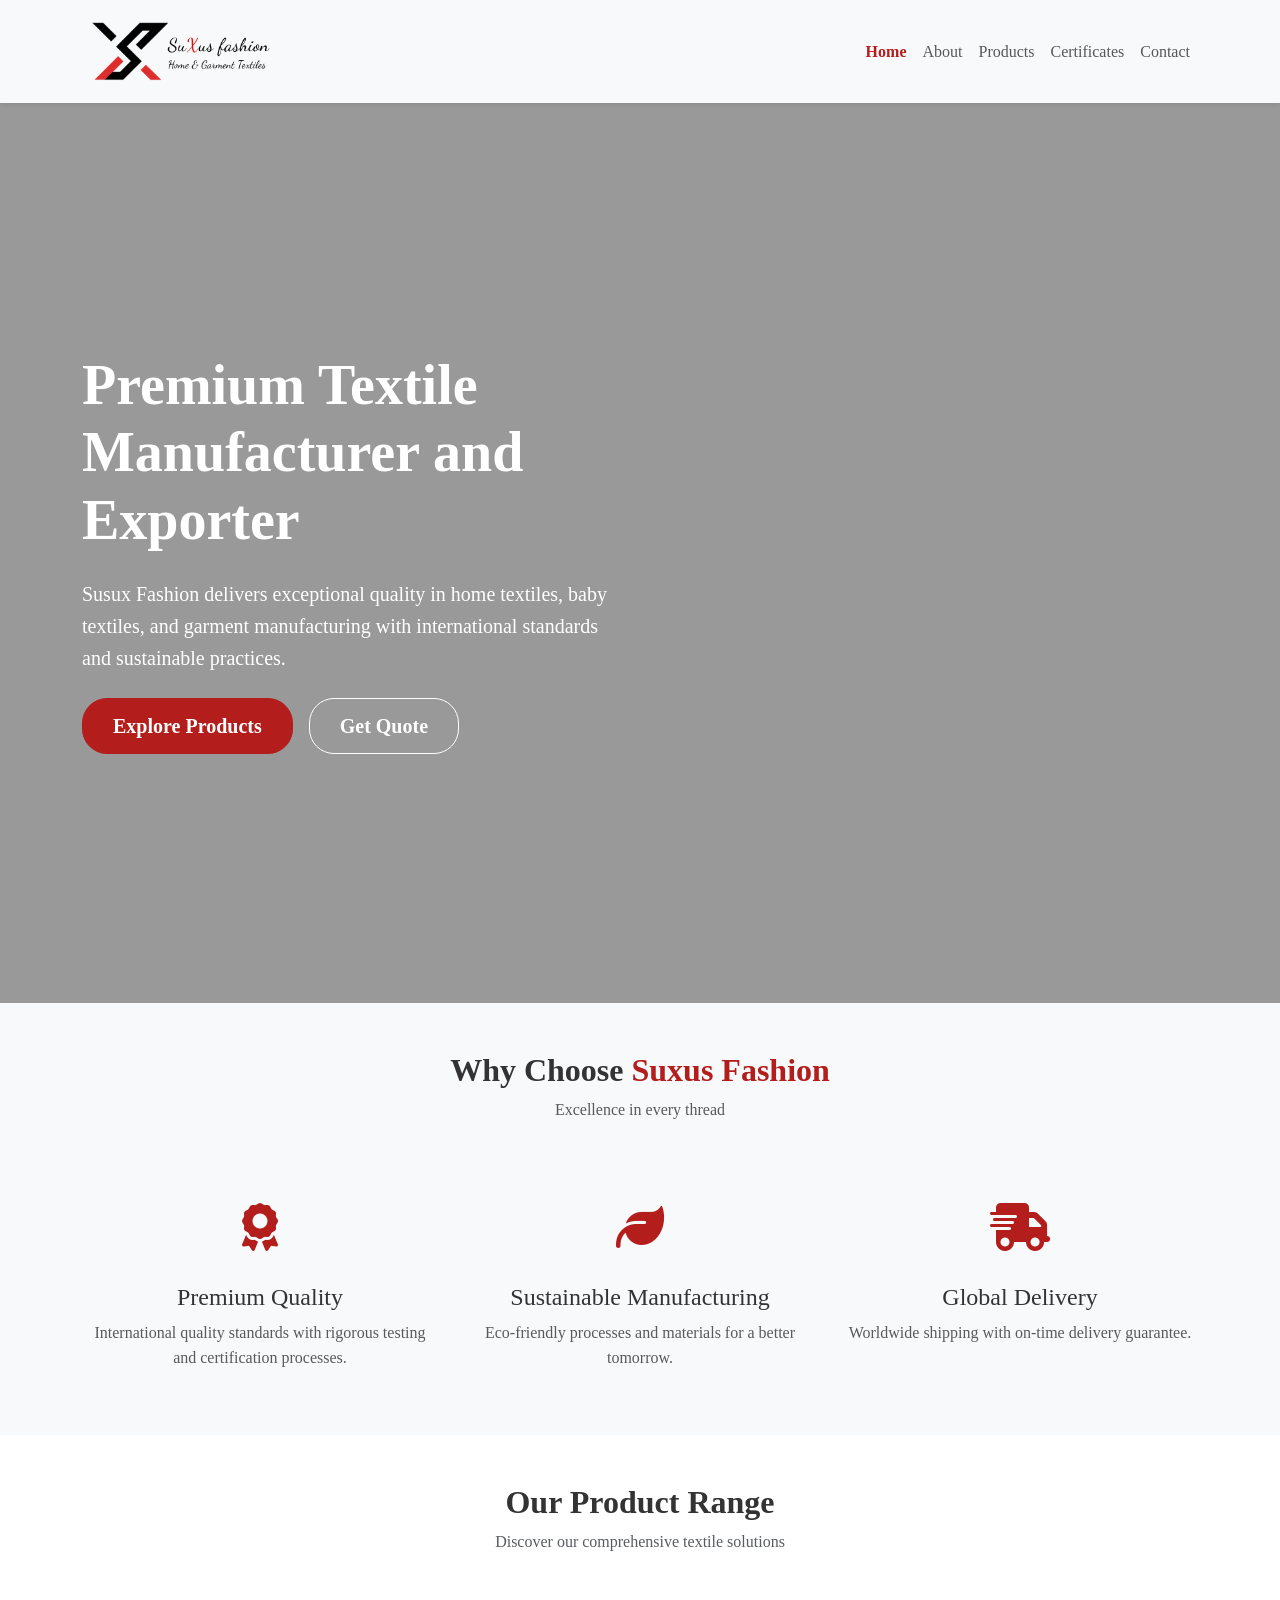
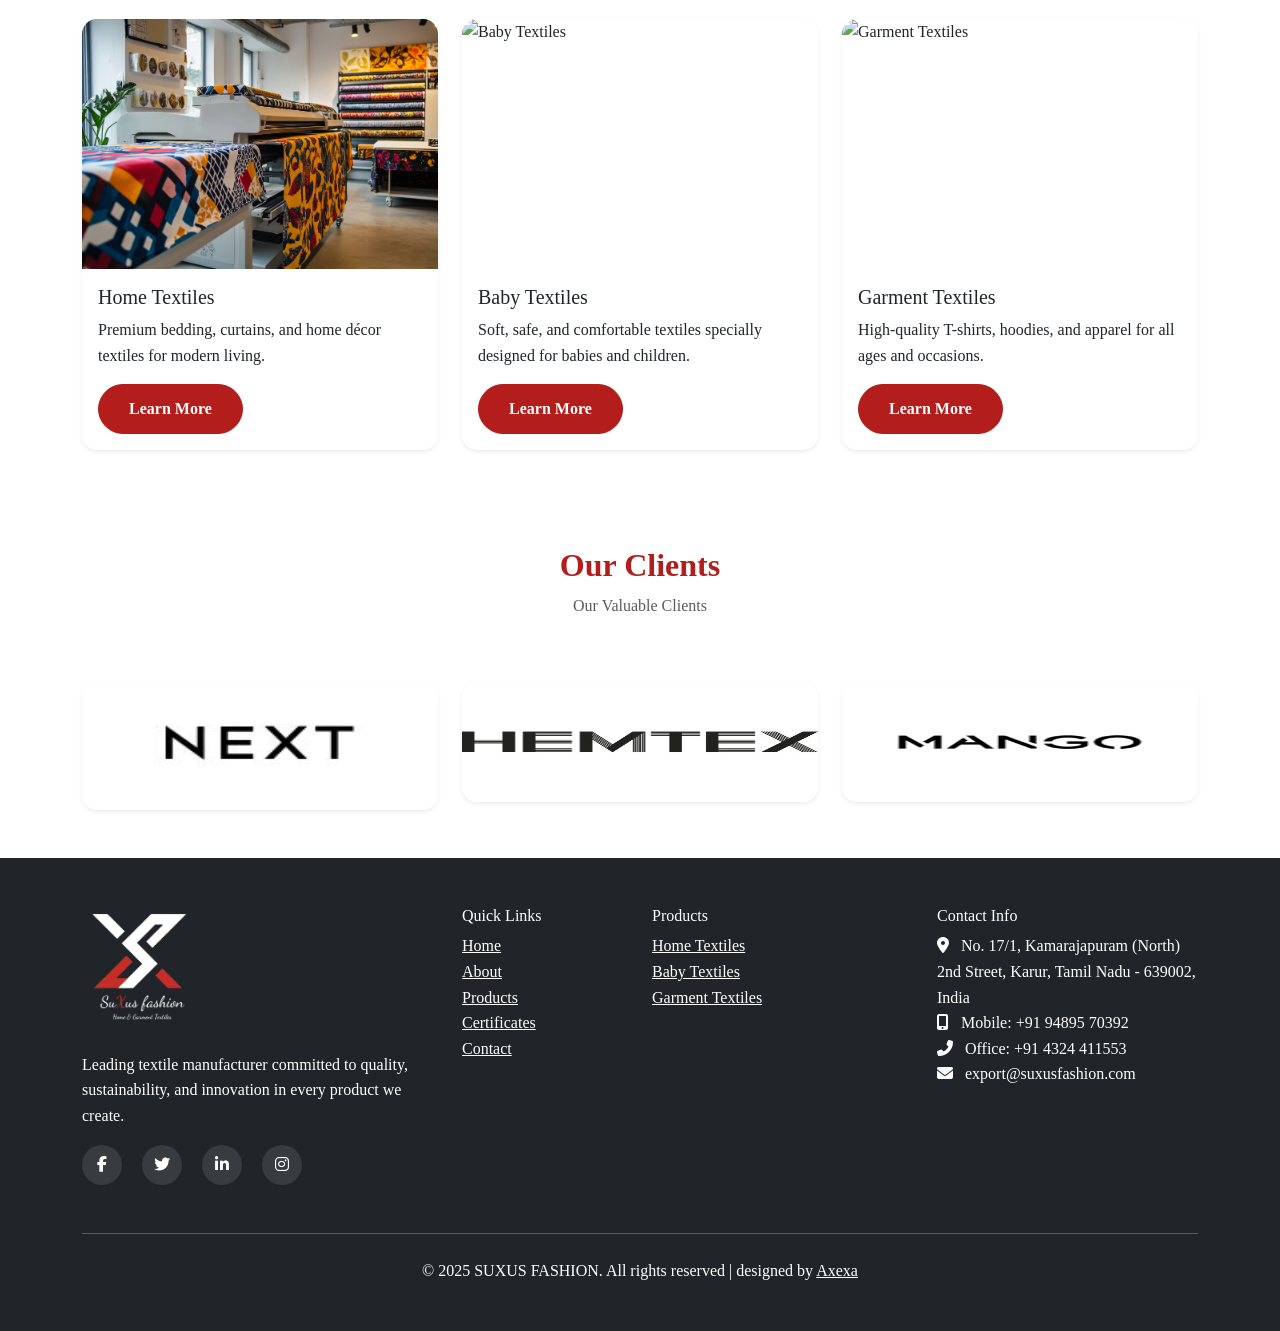
==== index.html @ f46e6478 "first commit" ====
<!DOCTYPE html>
<html lang="en">

<head>
    <meta charset="UTF-8">
    <meta name="viewport" content="width=device-width, initial-scale=1.0">
    <title>SUXUS FASHION - Premium Textile Manufacturer</title>
    <link rel="icon" type="image/x-icon" href="assets/images/favwhite.png">
    <meta name="description"
        content="SUXUS FASHION - Leading textile manufacturer specializing in home textiles, baby textiles, and garment textiles. Quality products with international standards.">

    <!-- Bootstrap CSS -->
    <link href="https://cdn.jsdelivr.net/npm/bootstrap@5.3.0/dist/css/bootstrap.min.css" rel="stylesheet">
    <!-- Font Awesome -->
    <link rel="stylesheet" href="https://cdnjs.cloudflare.com/ajax/libs/font-awesome/6.4.0/css/all.min.css">
    <!-- Custom CSS -->
    <link rel="stylesheet" href="assets/css/style.css">
</head>

<body>

    <!-- Navigation -->
    <nav class="navbar navbar-expand-lg  sticky-top shadow-sm  bg-light">
        <div class="container">
            <a class="navbar-brand" href="index.html">
                <img src="assets/images/suxus-logo.png" class="img-fluid" alt="SUXUS FASHION" width="200">
                <!-- <img src="assets/images/about-banner.png" class="logo" alt="SUXUS FASHION" height=""> -->

            </a>
            <button class="navbar-toggler" type="button" data-bs-toggle="collapse" data-bs-target="#navbarNav">
                <span class="navbar-toggler-icon"></span>
            </button>
            <div class="collapse navbar-collapse" id="navbarNav">
                <ul class="navbar-nav ms-auto">
                    <li class="nav-item">
                        <a class="nav-link act" href="index.html"><b>Home</b></a>
                    </li>
                    <li class="nav-item">
                        <a class="nav-link" href="about.html">About</a>
                    </li>
                    <li class="nav-item">
                        <a class="nav-link " href="products.html">Products</a>
                    </li>
                    <li class="nav-item">
                        <a class="nav-link" href="certificates.html">Certificates</a>
                    </li>
                    <li class="nav-item">
                        <a class="nav-link" href="contact.html">Contact</a>
                    </li>
                </ul>
            </div>
        </div>
    </nav>
    <!-- Hero Section -->
    <section class="hero-section">

        <div class="container">
            <div class="row align-items-center min-vh-100">
                <div class="col-lg-6">
                    <h1 class="display-4 fw-bold mb-4">Premium Textile Manufacturer and Exporter</h1>
                    <p class="lead mb-4">Susux Fashion delivers exceptional quality in home textiles, baby textiles, and
                        garment manufacturing with international standards and sustainable practices.</p>
                    <div class="d-flex gap-3">
                        <a href="products.html" class="btn btn-primary btn-lg">Explore Products</a>
                        <a href="contact.html" class="btn btn-outline-primary btn-lg">Get Quote</a>
                    </div>
                </div>
                <!-- <div class="col-lg-6">
                    <img src="assets/images/hero-textile.jpg" alt="Textile Manufacturing" class="img-fluid rounded shadow">
                </div> -->
            </div>
        </div>
    </section>

    <!-- Features Section -->
    <section class="py-5 bg-light">
        <div class="container">
            <div class="row text-center mb-5">
                <div class="col-12">
                    <h2 class="fw-bold">Why Choose <span class="colorspan">Suxus Fashion</span></h2>
                    <p class="text-muted">Excellence in every thread</p>
                </div>
            </div>
            <div class="row g-4">
                <div class="col-md-4">
                    <div class="text-center">
                        <div class="feature-icon mb-3">
                            <i class="fas fa-award fa-3x iclr"></i>
                        </div>
                        <h4>Premium Quality</h4>
                        <p class="text-muted">International quality standards with rigorous testing and certification
                            processes.</p>
                    </div>
                </div>
                <div class="col-md-4">
                    <div class="text-center">
                        <div class="feature-icon mb-3">
                            <i class="fas fa-leaf fa-3x  iclr"></i>
                        </div>
                        <h4>Sustainable Manufacturing</h4>
                        <p class="text-muted">Eco-friendly processes and materials for a better tomorrow.</p>
                    </div>
                </div>
                <div class="col-md-4">
                    <div class="text-center">
                        <div class="feature-icon mb-3">
                            <i class="fas fa-shipping-fast fa-3x iclr"></i>
                        </div>
                        <h4>Global Delivery</h4>
                        <p class="text-muted">Worldwide shipping with on-time delivery guarantee.</p>
                    </div>
                </div>
            </div>
        </div>
    </section>

    <!-- Products Preview -->
    <section class="py-5">
        <div class="container">
            <div class="row text-center mb-5">
                <div class="col-12">
                    <h2 class="fw-bold">Our Product Range</h2>
                    <p class="text-muted">Discover our comprehensive textile solutions</p>
                </div>
            </div>
            <div class="row g-4">
                <div class="col-lg-4">
                    <div class="card h-100 shadow-sm">
                        <img src="assets/images/home.jpg" class="card-img-top" alt="Home Textiles">
                        <div class="card-body">
                            <h5 class="card-title">Home Textiles</h5>
                            <p class="card-text">Premium bedding, curtains, and home décor textiles for modern living.
                            </p>
                            <a href="products.html#home-textiles" class="btn btn-primary">Learn More</a>
                        </div>
                    </div>
                </div>
                <div class="col-lg-4">
                    <div class="card h-100 shadow-sm">
                        <img src="assets/images/baby.jpg" class="card-img-top" alt="Baby Textiles">
                        <div class="card-body">
                            <h5 class="card-title">Baby Textiles</h5>
                            <p class="card-text">Soft, safe, and comfortable textiles specially designed for babies and
                                children.</p>
                            <a href="products.html#baby-textiles" class="btn btn-primary">Learn More</a>
                        </div>
                    </div>
                </div>
                <div class="col-lg-4">
                    <div class="card h-100 shadow-sm">
                        <img src="assets/images/garment.jpg" class="card-img-top" alt="Garment Textiles">
                        <div class="card-body">
                            <h5 class="card-title">Garment Textiles</h5>
                            <p class="card-text">High-quality T-shirts, hoodies, and apparel for all ages and occasions.
                            </p>
                            <a href="products.html#garment-textiles" class="btn btn-primary">Learn More</a>
                        </div>
                    </div>
                </div>
            </div>
        </div>
    </section>

    <!-- client section -->
    <section class="py-5">
        <div class="container">
            <div class="row text-center mb-5">
                <div class="col-12">
                    <h2 class="fw-bold act">Our Clients</h2>
                    <p class="text-muted"> Our Valuable Clients</p>
                </div>
            </div>
            <div class="row g-4">
                <div class="col-lg-4">
                    <div class="card  shadow-sm">
                        <img src="assets/images/client1.png" class="" height="120">
                        <h1></h1>
                    </div>
                </div>
                <div class="col-lg-4">
                    <div class="card  shadow-sm">
                        <img src="assets/images/client2.jpg" class="" height="120">
                    </div>
                </div>
                <div class="col-lg-4">
                    <div class="card  shadow-sm">
                        <img src="assets/images/client3.png" class="" height="120">
                    </div>
                </div>
            </div>
        </div>
    </section>
    <!-- Footer -->
    <footer class="bg-dark text-white py-5">
        <div class="container">
            <div class="row">
                <div class="col-lg-4 mb-4 ">
                    <!-- <h5>SUXUS FASHION</h5> -->
                    <img src="assets/images/suxus-logo-white.png" height="120">
                    <br><br>
                    <p class="text">Leading textile manufacturer committed to quality, sustainability, and innovation in
                        every product we create.</p>
                    <div class="social-links">
                        <a href="#" class="text-white me-3"><i class="fab fa-facebook-f"></i></a>
                        <a href="#" class="text-white me-3"><i class="fab fa-twitter"></i></a>
                        <a href="#" class="text-white me-3"><i class="fab fa-linkedin-in"></i></a>
                        <a href="#" class="text-white"><i class="fab fa-instagram"></i></a>
                    </div>
                </div>
                <div class="col-lg-2 mb-4">
                    <h6>Quick Links</h6>
                    <ul class="list-unstyled">
                        <li><a href="index.html" class="text">Home</a></li>
                        <li><a href="about.html" class="text">About</a></li>
                        <li><a href="products.html" class="text">Products</a></li>
                        <li><a href="certificates.html" class="text">Certificates</a></li>
                        <li><a href="contact.html" class="text">Contact</a></li>
                    </ul>
                </div>
                <div class="col-lg-3 mb-4">
                    <h6>Products</h6>
                    <ul class="list-unstyled text">
                        <li><a href="products.html#home-textiles" class="text">Home Textiles</a></li>
                        <li><a href="products.html#baby-textiles" class="text">Baby Textiles</a></li>
                        <li><a href="products.html#garment-textiles" class="text">Garment Textiles</a></li>
                    </ul>
                </div>
                <div class="col-lg-3 mb-4">
                    <h6>Contact Info</h6>
                    <ul class="list-unstyled text">
                        <li>
                            <i class="fas fa-map-marker-alt me-2"></i>
                            No. 17/1, Kamarajapuram (North) 2nd Street, Karur, Tamil Nadu - 639002, India
                        </li>
                        <li>
                            <i class="fas fa-mobile-alt me-2"></i>
                            Mobile: +91 94895 70392<br />
                            <i class="fas fa-phone-alt me-2"></i>
                            Office: +91 4324 411553
                        </li>
                        <li><i class="fas fa-envelope me-2"></i> export@suxusfashion.com </li>
                    </ul>
                </div>
            </div>
            <hr class="my-4">
            <div class="row align-items-center">
                <div class="col-md-12" style="text-align: center;">
                    <p class="text mb-0">&copy; 2025 SUXUS FASHION. All rights reserved | designed by <a
                            href="https://www.axexa.in/"> Axexa</a></p>
                </div>
                <!-- <div class="col-md-6 text-end">
                    <a href="#" class="text me-3">Privacy Policy</a>
                    <a href="#" class="text">Terms of Service</a>

                </div> -->
            </div>
        </div>
    </footer>

    <!-- Bootstrap JS -->
    <script src="https://cdn.jsdelivr.net/npm/bootstrap@5.3.0/dist/js/bootstrap.bundle.min.js"></script>
    <!-- Custom JS -->
    <script src="assets/js/main.js"></script>
</body>

</html>
---- assets/css/style.css ----
/* Custom CSS for SUXUS FASHION Website */
:root {
    --primary-color: black;
    --secondary-color: #b31d1b;
    --accent-color: #e74c3c;
    --success-color: #27ae60;
    --warning-color: #f39c12;
    --light-bg: #f8f9fa;
    --dark-bg: #2c3e50;
}
.act{
    color:#b31d1b ;
}
.white{
    color: white;
}

/* Global Styles */
body {
    /* font-family: "Playfair Display", serif; */
    font-family: "Cinzel", serif;
    /* font-family: "DM Serif Text", serif; */
    /* font-family: 'Segoe UI', Tahoma, Geneva, Verdana, sans-serif; */
    /* font-family: SF Pro Display, SF Pro Icons, Helvetica Neue, Helvetica, Arial,sans-serif;; */
    line-height: 1.6;
    color: #333;
}

/* Navigation */
/* .nav-link{
    color: white !important;
} */
.navbar-brand img {
    transition: transform 0.3s ease;
}

.navbar-brand:hover img {
    transform: scale(1.05);
}

.nav-link {
    font-weight: 500;
    transition: color 0.3s ease;
}

.nav-link:hover {
    color: var(--secondary-color) !important;
}

.logo {
  max-height: 100px; /* keeps the height fixed */
  width: 180px;      /* allows width to expand */
}


/* Hero Section */
.hero-section {
    /* background: linear-gradient(135deg, #667eea 0%, #764ba2 100%); */
    background-image: url('/assets/images/banner2thread.jpg');
    background-size: cover;
    background-attachment: fixed;
    color: white;
    position: relative;
}

.hero-section::before {
    content: '';
    position: absolute;
    top: 0;
    left: 0;
    right: 0;
    bottom: 0;
    background: rgba(0, 0, 0, 0.4);
    z-index: 1;
}

.hero-section .container {
    position: relative;
    z-index: 2;
}

/* Buttons */
.btn-primary {
    background-color: var(--secondary-color);
    border-color: var(--secondary-color);
    border-radius: 25px;
    padding: 12px 30px;
    font-weight: 600;
    transition: all 0.3s ease;
}

.btn-primary:hover {
    background-color: var(--primary-color);
    border-color: var(--primary-color);
    transform: translateY(-2px);
    box-shadow: 0 5px 15px rgba(0, 0, 0, 0.2);
}

.btn-outline-primary {
    border-color: white;
    color: white;
    border-radius: 25px;
    padding: 12px 30px;
    font-weight: 600;
    transition: all 0.3s ease;
}

.btn-outline-primary:hover {
    background-color: white;
    border-color: white;
    color: var(--primary-color);
    transform: translateY(-2px);
    box-shadow: 0 5px 15px rgba(0, 0, 0, 0.2);
}
.colorspan{
        color: var(--secondary-color);

}
.iclr{
            color: var(--secondary-color) !important;
}
/* Cards */
.card {
    border: none;
    border-radius: 15px;
    transition: transform 0.3s ease, box-shadow 0.3s ease;
    overflow: hidden;
}

.card:hover {
    transform: translateY(-10px);
    box-shadow: 0 15px 30px rgba(0, 0, 0, 0.15);
}

.card-img-top {
    height: 250px;
    object-fit: cover;
    transition: transform 0.3s ease;
}

.card:hover .card-img-top {
    transform: scale(1.05);
}

/* Feature Icons */
.feature-icon {
    height: 80px;
    display: flex;
    align-items: center;
    justify-content: center;
}

/* Product Grid */
.product-grid {
    display: grid;
    grid-template-columns: repeat(auto-fit, minmax(300px, 1fr));
    gap: 2rem;
    margin: 2rem 0;
}

.product-item {
    background: white;
    border-radius: 15px;
    overflow: hidden;
    box-shadow: 0 5px 15px rgba(0, 0, 0, 0.1);
    transition: transform 0.3s ease;
}

.product-item:hover {
    transform: translateY(-5px);
}

.product-image {
    height: 200px;
    background-size: cover;
    background-position: center;
}

/* Contact Form */
.contact-form {
    background: white;
    border-radius: 15px;
    padding: 2rem;
    box-shadow: 0 10px 30px rgba(0, 0, 0, 0.1);
}

.form-control {
    border-radius: 10px;
    border: 2px solid #e9ecef;
    padding: 12px 15px;
    transition: border-color 0.3s ease;
}

.form-control:focus {
    border-color: var(--secondary-color);
    box-shadow: 0 0 0 0.2rem rgba(52, 152, 219, 0.25);
}

/* Certificate Section */
.certificate-item {
    background: white;
    border-radius: 15px;
    padding: 2rem;
    text-align: center;
    box-shadow: 0 5px 15px rgba(0, 0, 0, 0.1);
    transition: transform 0.3s ease;
}

.certificate-item:hover {
    transform: translateY(-5px);
}

.certificate-icon {
    font-size: 4rem;
    color: var(--success-color);
    margin-bottom: 1rem;
}

/* Footer */
footer {
    background: var(--dark-bg) !important;
}

footer a {
    transition: color 0.3s ease;
    color: white !important;
}
.text{
    color: white !important;
}

footer a:hover {
    color: var(--secondary-color) !important;
}

.social-links a {
    display: inline-block;
    width: 40px;
    height: 40px;
    line-height: 40px;
    text-align: center;
    border-radius: 50%;
    background: rgba(255, 255, 255, 0.1);
    transition: background 0.3s ease;
}

.social-links a:hover {
    background: var(--secondary-color);
}

/* Animations */
@keyframes fadeInUp {
    from {
        opacity: 0;
        transform: translateY(30px);
    }
    to {
        opacity: 1;
        transform: translateY(0);
    }
}

.fade-in-up {
    animation: fadeInUp 0.6s ease;
}

/* Responsive Design */
@media (max-width: 768px) {
    .hero-section {
        padding: 3rem 0;
    }
    
    .display-4 {
        font-size: 2.5rem;
    }
    
    .product-grid {
        grid-template-columns: 1fr;
    }
    
    .btn-lg {
        padding: 10px 25px;
        font-size: 1rem;
    }
}

/* Utility Classes */
.bg-gradient-primary {
    background: linear-gradient(135deg, var(--primary-color), var(--secondary-color));
}

.text-gradient {
    background: linear-gradient(135deg, var(--primary-color), var(--secondary-color));
    -webkit-background-clip: text;
    -webkit-text-fill-color: transparent;
    background-clip: text;
}

.shadow-elegant {
    box-shadow: 0 10px 30px rgba(0, 0, 0, 0.1);
}

/* about page */
.about{
background-image: url('/assets/images/product-banner.jpg');
background-size: cover;
background-repeat: no-repeat;
background-attachment: fixed;
}



/* certificate page */
.certificate{
    background-image: url('/assets/images/10030368.png');
    background-size: cover;
    background-repeat: no-repeat;
    background-attachment: fixed;
    
}

/* contactus */
.contact{
        background-image: url('/assets/images/workspacecontact.jpg') !important;
            background-size: cover;
    background-attachment: fixed;

    }

    /* product page */
    .product{
                background-image: url('/assets/images/producbanner1jpg.jpg') !important;
                            background-size: cover;
    background-attachment: fixed;

    }
    .product-title {  font-weight: bold; text-align: center; margin-bottom: 5px; }
    .category-btn { border-radius: 5px; font-weight: 500; }
    .product-card img { width: 100%; border-radius: 10px; height: 220px; object-fit: cover; }
    .product-card { text-align: center; margin-bottom: 20px; }
    .product-card h6 { background: #fff; border: 1px solid #b31d1b; color: #b31d1b;
      display: inline-block; padding: 5px 12px; border-radius: 8px; margin-top: 8px; font-size: 14px; }
    .category-btn.active { background-color: #b31d1b; color: #fff; }
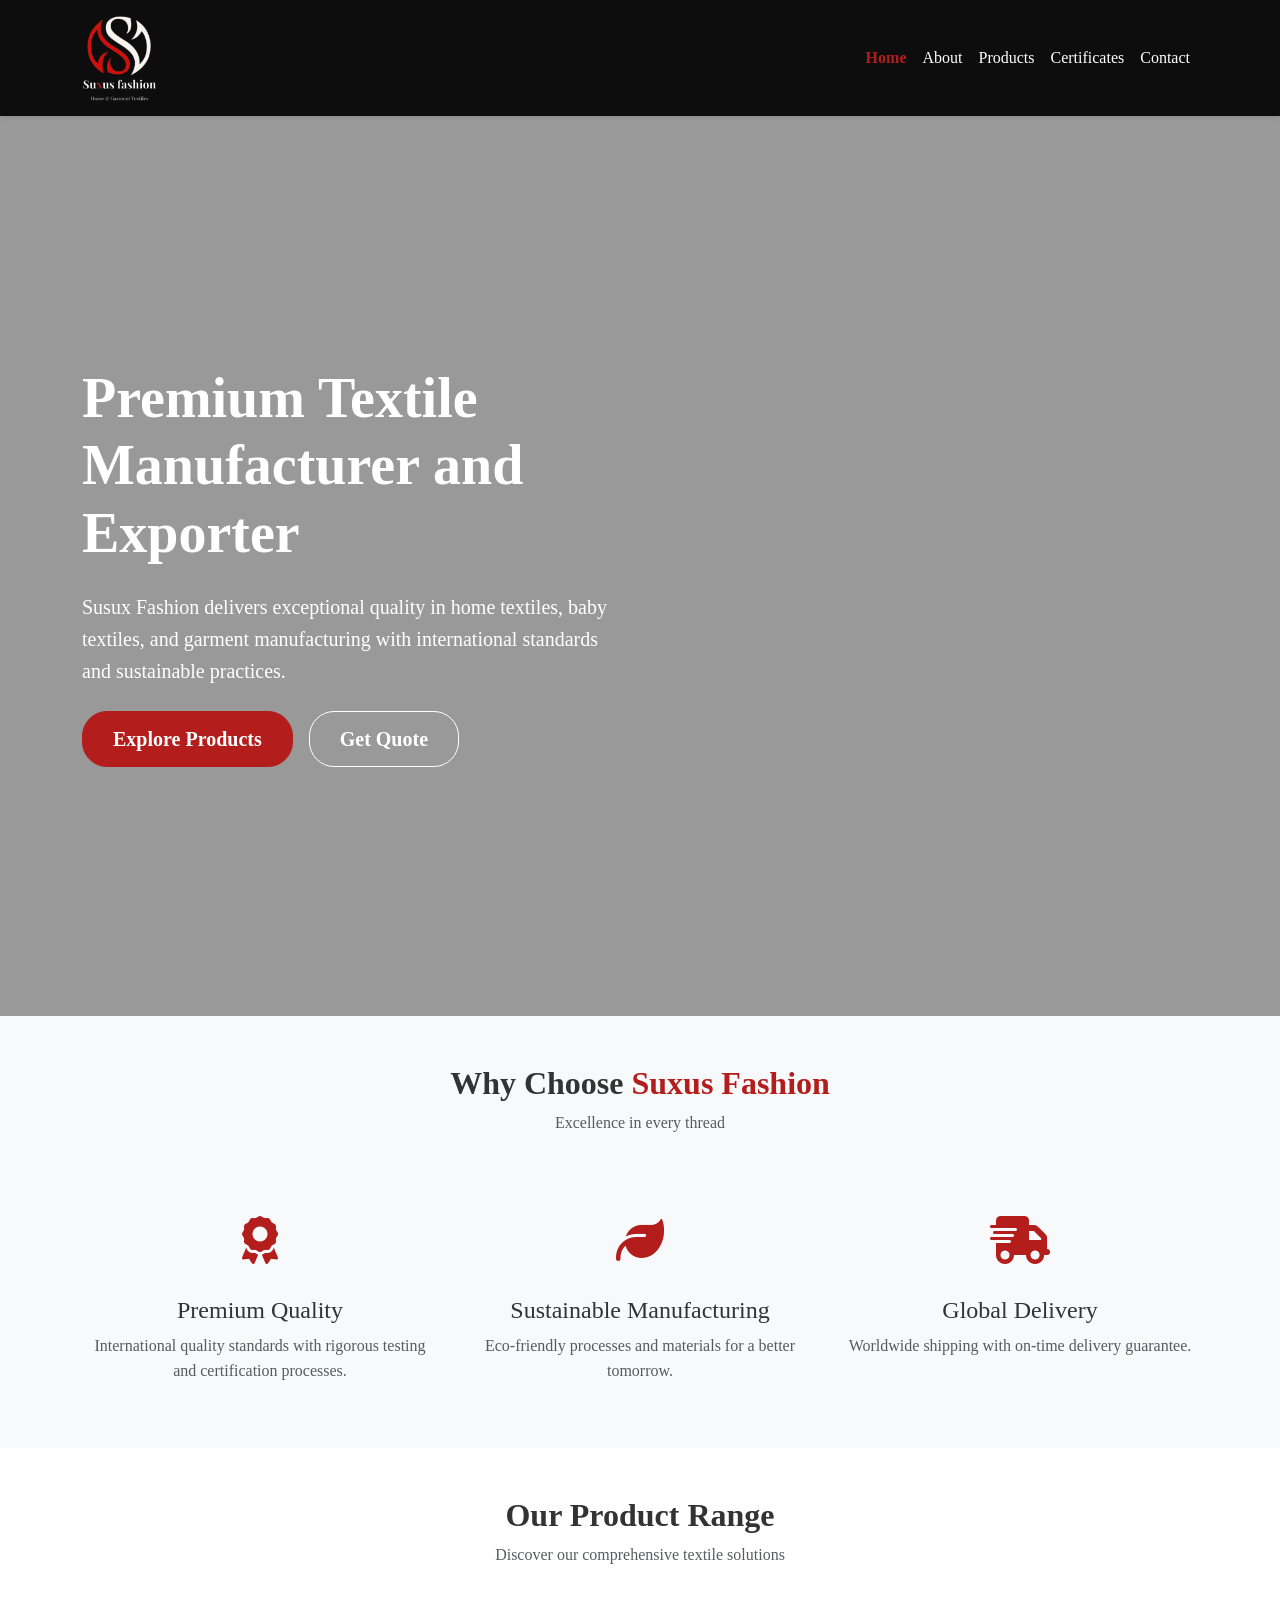
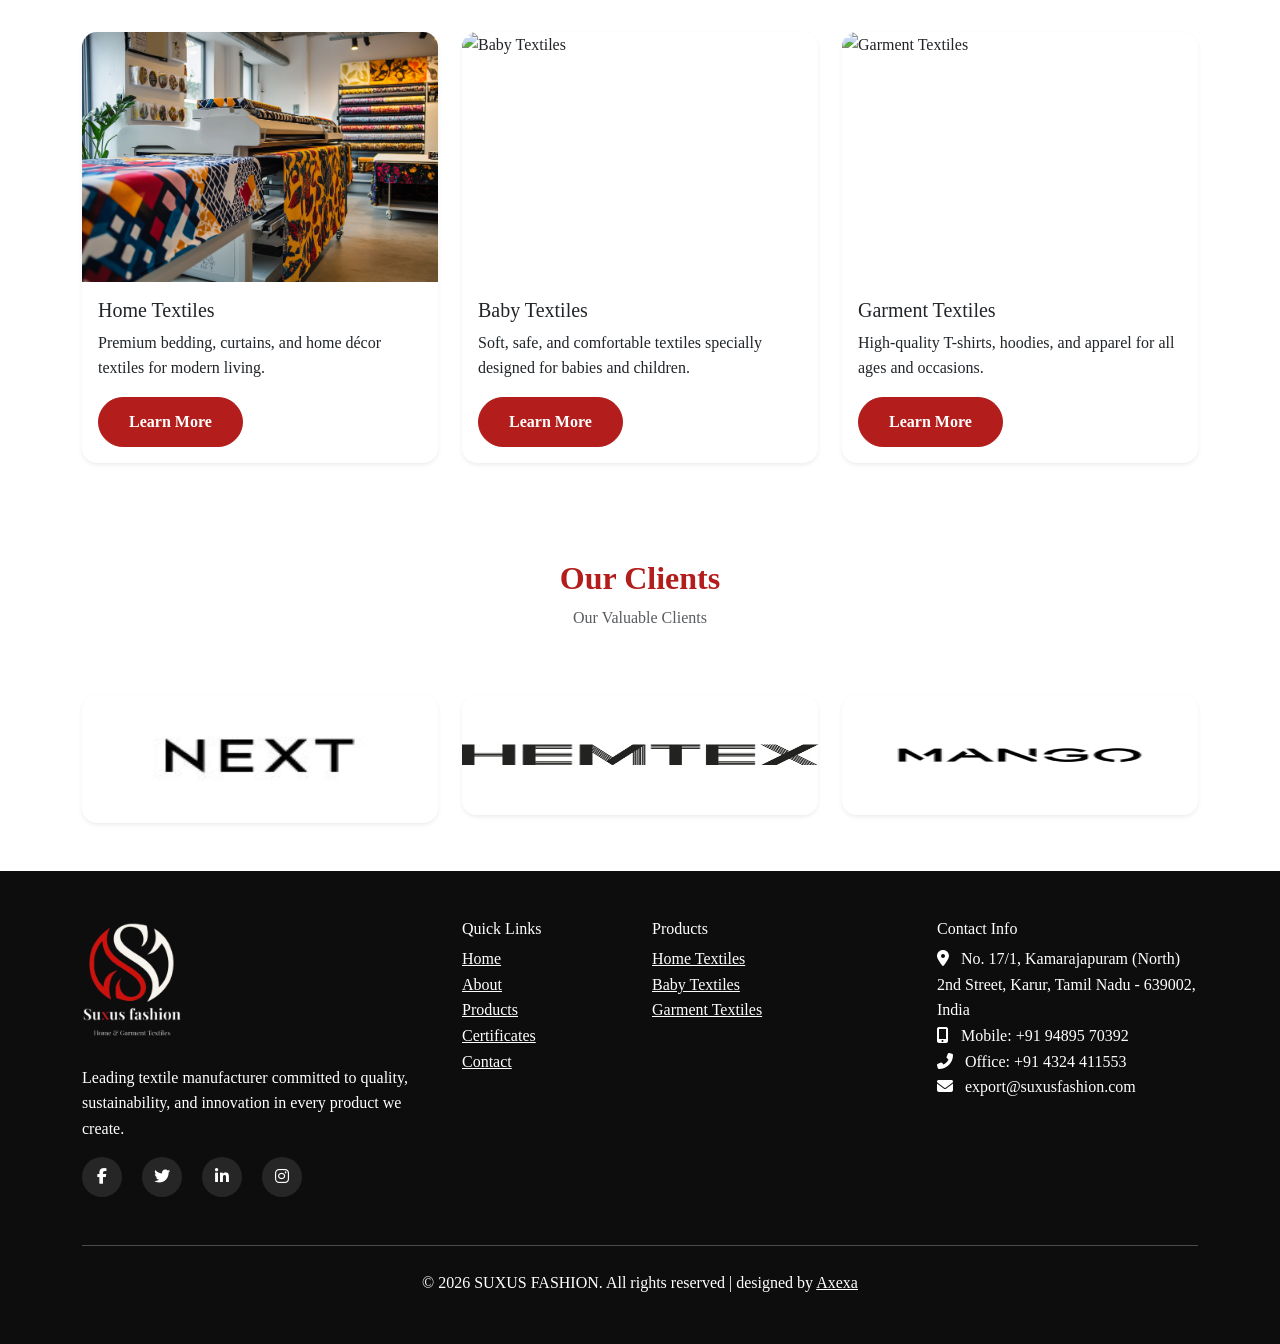
==== commit 6eec59ee: "logo changed" ====
--- a/index.html
+++ b/index.html
@@ -20,10 +20,10 @@
 <body>
 
     <!-- Navigation -->
-    <nav class="navbar navbar-expand-lg  sticky-top shadow-sm  bg-light">
+    <nav class="navbar navbar-expand-lg sticky-top shadow-sm  bg-black custom-navbar">
         <div class="container">
             <a class="navbar-brand" href="index.html">
-                <img src="assets/images/suxus-logo.png" class="img-fluid" alt="SUXUS FASHION" width="200">
+                <img src="assets/images/branch_logo.png" class="img-fluid" alt="SUXUS FASHION" width="75">
                 <!-- <img src="assets/images/about-banner.png" class="logo" alt="SUXUS FASHION" height=""> -->
 
             </a>
@@ -191,12 +191,12 @@
         </div>
     </section>
     <!-- Footer -->
-    <footer class="bg-dark text-white py-5">
+    <footer class="bg-black text-white custom-footer py-5">
         <div class="container">
             <div class="row">
                 <div class="col-lg-4 mb-4 ">
                     <!-- <h5>SUXUS FASHION</h5> -->
-                    <img src="assets/images/suxus-logo-white.png" height="120">
+                    <img src="assets/images/branch_logo.png" height="120">
                     <br><br>
                     <p class="text">Leading textile manufacturer committed to quality, sustainability, and innovation in
                         every product we create.</p>
@@ -245,7 +245,7 @@
             <hr class="my-4">
             <div class="row align-items-center">
                 <div class="col-md-12" style="text-align: center;">
-                    <p class="text mb-0">&copy; 2025 SUXUS FASHION. All rights reserved | designed by <a
+                    <p class="text mb-0">&copy; 2026 SUXUS FASHION. All rights reserved | designed by <a
                             href="https://www.axexa.in/"> Axexa</a></p>
                 </div>
                 <!-- <div class="col-md-6 text-end">
--- a/assets/css/style.css
+++ b/assets/css/style.css
@@ -1,29 +1,37 @@
 /* Custom CSS for SUXUS FASHION Website */
 :root {
-    --primary-color: black;
-    --secondary-color: #b31d1b;
-    --accent-color: #e74c3c;
-    --success-color: #27ae60;
-    --warning-color: #f39c12;
-    --light-bg: #f8f9fa;
-    --dark-bg: #2c3e50;
-}
-.act{
-    color:#b31d1b ;
-}
-.white{
-    color: white;
+  --primary-color: black;
+  --secondary-color: #b31d1b;
+  --accent-color: #e74c3c;
+  --success-color: #27ae60;
+  --warning-color: #f39c12;
+  --light-bg: #f8f9fa;
+  --dark-bg: #2c3e50;
+}
+.act {
+  color: #b31d1b !important;
+}
+.white {
+  color: white;
+}
+
+.custom-navbar {
+  background-color: rgba(0, 0, 0, 0.95) !important;
+}
+
+.custom-footer {
+  background-color: rgba(0, 0, 0, 0.95) !important;
 }
 
 /* Global Styles */
 body {
-    /* font-family: "Playfair Display", serif; */
-    font-family: "Cinzel", serif;
-    /* font-family: "DM Serif Text", serif; */
-    /* font-family: 'Segoe UI', Tahoma, Geneva, Verdana, sans-serif; */
-    /* font-family: SF Pro Display, SF Pro Icons, Helvetica Neue, Helvetica, Arial,sans-serif;; */
-    line-height: 1.6;
-    color: #333;
+  /* font-family: "Playfair Display", serif; */
+  font-family: "Cinzel", serif;
+  /* font-family: "DM Serif Text", serif; */
+  /* font-family: 'Segoe UI', Tahoma, Geneva, Verdana, sans-serif; */
+  /* font-family: SF Pro Display, SF Pro Icons, Helvetica Neue, Helvetica, Arial,sans-serif;; */
+  line-height: 1.6;
+  color: #333;
 }
 
 /* Navigation */
@@ -31,313 +39,351 @@
     color: white !important;
 } */
 .navbar-brand img {
-    transition: transform 0.3s ease;
+  transition: transform 0.3s ease;
+}
+
+.navbar-background {
+  background-color: var(--dark-bg) !important;
 }
 
 .navbar-brand:hover img {
-    transform: scale(1.05);
+  transform: scale(1.05);
 }
 
 .nav-link {
-    font-weight: 500;
-    transition: color 0.3s ease;
+  font-weight: 500;
+  color: white;
+  transition: color 0.3s ease;
+}
+
+.navbar-toggler-icon {
+  filter: invert(1);
 }
 
 .nav-link:hover {
-    color: var(--secondary-color) !important;
+  color: var(--secondary-color) !important;
 }
 
 .logo {
   max-height: 100px; /* keeps the height fixed */
-  width: 180px;      /* allows width to expand */
-}
-
+  width: 180px; /* allows width to expand */
+}
 
 /* Hero Section */
 .hero-section {
-    /* background: linear-gradient(135deg, #667eea 0%, #764ba2 100%); */
-    background-image: url('/assets/images/banner2thread.jpg');
-    background-size: cover;
-    background-attachment: fixed;
-    color: white;
-    position: relative;
+  /* background: linear-gradient(135deg, #667eea 0%, #764ba2 100%); */
+  background-image: url("/assets/images/banner2thread.jpg");
+  background-size: cover;
+  background-attachment: fixed;
+  color: white;
+  position: relative;
 }
 
 .hero-section::before {
-    content: '';
-    position: absolute;
-    top: 0;
-    left: 0;
-    right: 0;
-    bottom: 0;
-    background: rgba(0, 0, 0, 0.4);
-    z-index: 1;
+  content: "";
+  position: absolute;
+  top: 0;
+  left: 0;
+  right: 0;
+  bottom: 0;
+  background: rgba(0, 0, 0, 0.4);
+  z-index: 1;
 }
 
 .hero-section .container {
-    position: relative;
-    z-index: 2;
+  position: relative;
+  z-index: 2;
 }
 
 /* Buttons */
 .btn-primary {
-    background-color: var(--secondary-color);
-    border-color: var(--secondary-color);
-    border-radius: 25px;
-    padding: 12px 30px;
-    font-weight: 600;
-    transition: all 0.3s ease;
+  background-color: var(--secondary-color);
+  border-color: var(--secondary-color);
+  border-radius: 25px;
+  padding: 12px 30px;
+  font-weight: 600;
+  transition: all 0.3s ease;
 }
 
 .btn-primary:hover {
-    background-color: var(--primary-color);
-    border-color: var(--primary-color);
-    transform: translateY(-2px);
-    box-shadow: 0 5px 15px rgba(0, 0, 0, 0.2);
+  background-color: var(--primary-color);
+  border-color: var(--primary-color);
+  transform: translateY(-2px);
+  box-shadow: 0 5px 15px rgba(0, 0, 0, 0.2);
 }
 
 .btn-outline-primary {
-    border-color: white;
-    color: white;
-    border-radius: 25px;
-    padding: 12px 30px;
-    font-weight: 600;
-    transition: all 0.3s ease;
+  border-color: white;
+  color: white;
+  border-radius: 25px;
+  padding: 12px 30px;
+  font-weight: 600;
+  transition: all 0.3s ease;
 }
 
 .btn-outline-primary:hover {
-    background-color: white;
-    border-color: white;
-    color: var(--primary-color);
-    transform: translateY(-2px);
-    box-shadow: 0 5px 15px rgba(0, 0, 0, 0.2);
-}
-.colorspan{
-        color: var(--secondary-color);
-
-}
-.iclr{
-            color: var(--secondary-color) !important;
+  background-color: white;
+  border-color: white;
+  color: var(--primary-color);
+  transform: translateY(-2px);
+  box-shadow: 0 5px 15px rgba(0, 0, 0, 0.2);
+}
+.colorspan {
+  color: var(--secondary-color);
+}
+.iclr {
+  color: var(--secondary-color) !important;
 }
 /* Cards */
 .card {
-    border: none;
-    border-radius: 15px;
-    transition: transform 0.3s ease, box-shadow 0.3s ease;
-    overflow: hidden;
+  border: none;
+  border-radius: 15px;
+  transition:
+    transform 0.3s ease,
+    box-shadow 0.3s ease;
+  overflow: hidden;
 }
 
 .card:hover {
-    transform: translateY(-10px);
-    box-shadow: 0 15px 30px rgba(0, 0, 0, 0.15);
+  transform: translateY(-10px);
+  box-shadow: 0 15px 30px rgba(0, 0, 0, 0.15);
 }
 
 .card-img-top {
-    height: 250px;
-    object-fit: cover;
-    transition: transform 0.3s ease;
+  height: 250px;
+  object-fit: cover;
+  transition: transform 0.3s ease;
 }
 
 .card:hover .card-img-top {
-    transform: scale(1.05);
+  transform: scale(1.05);
 }
 
 /* Feature Icons */
 .feature-icon {
-    height: 80px;
-    display: flex;
-    align-items: center;
-    justify-content: center;
+  height: 80px;
+  display: flex;
+  align-items: center;
+  justify-content: center;
 }
 
 /* Product Grid */
 .product-grid {
-    display: grid;
-    grid-template-columns: repeat(auto-fit, minmax(300px, 1fr));
-    gap: 2rem;
-    margin: 2rem 0;
+  display: grid;
+  grid-template-columns: repeat(auto-fit, minmax(300px, 1fr));
+  gap: 2rem;
+  margin: 2rem 0;
 }
 
 .product-item {
-    background: white;
-    border-radius: 15px;
-    overflow: hidden;
-    box-shadow: 0 5px 15px rgba(0, 0, 0, 0.1);
-    transition: transform 0.3s ease;
+  background: white;
+  border-radius: 15px;
+  overflow: hidden;
+  box-shadow: 0 5px 15px rgba(0, 0, 0, 0.1);
+  transition: transform 0.3s ease;
 }
 
 .product-item:hover {
-    transform: translateY(-5px);
+  transform: translateY(-5px);
 }
 
 .product-image {
-    height: 200px;
-    background-size: cover;
-    background-position: center;
+  height: 200px;
+  background-size: cover;
+  background-position: center;
 }
 
 /* Contact Form */
 .contact-form {
-    background: white;
-    border-radius: 15px;
-    padding: 2rem;
-    box-shadow: 0 10px 30px rgba(0, 0, 0, 0.1);
+  background: white;
+  border-radius: 15px;
+  padding: 2rem;
+  box-shadow: 0 10px 30px rgba(0, 0, 0, 0.1);
 }
 
 .form-control {
-    border-radius: 10px;
-    border: 2px solid #e9ecef;
-    padding: 12px 15px;
-    transition: border-color 0.3s ease;
+  border-radius: 10px;
+  border: 2px solid #e9ecef;
+  padding: 12px 15px;
+  transition: border-color 0.3s ease;
 }
 
 .form-control:focus {
-    border-color: var(--secondary-color);
-    box-shadow: 0 0 0 0.2rem rgba(52, 152, 219, 0.25);
+  border-color: var(--secondary-color);
+  box-shadow: 0 0 0 0.2rem rgba(52, 152, 219, 0.25);
 }
 
 /* Certificate Section */
 .certificate-item {
-    background: white;
-    border-radius: 15px;
-    padding: 2rem;
-    text-align: center;
-    box-shadow: 0 5px 15px rgba(0, 0, 0, 0.1);
-    transition: transform 0.3s ease;
+  background: white;
+  border-radius: 15px;
+  padding: 2rem;
+  text-align: center;
+  box-shadow: 0 5px 15px rgba(0, 0, 0, 0.1);
+  transition: transform 0.3s ease;
 }
 
 .certificate-item:hover {
-    transform: translateY(-5px);
+  transform: translateY(-5px);
 }
 
 .certificate-icon {
-    font-size: 4rem;
-    color: var(--success-color);
-    margin-bottom: 1rem;
+  font-size: 4rem;
+  color: var(--success-color);
+  margin-bottom: 1rem;
 }
 
 /* Footer */
 footer {
-    background: var(--dark-bg) !important;
+  background: var(--dark-bg) !important;
 }
 
 footer a {
-    transition: color 0.3s ease;
-    color: white !important;
-}
-.text{
-    color: white !important;
+  transition: color 0.3s ease;
+  color: white !important;
+}
+.text {
+  color: white !important;
 }
 
 footer a:hover {
-    color: var(--secondary-color) !important;
+  color: var(--secondary-color) !important;
 }
 
 .social-links a {
-    display: inline-block;
-    width: 40px;
-    height: 40px;
-    line-height: 40px;
-    text-align: center;
-    border-radius: 50%;
-    background: rgba(255, 255, 255, 0.1);
-    transition: background 0.3s ease;
+  display: inline-block;
+  width: 40px;
+  height: 40px;
+  line-height: 40px;
+  text-align: center;
+  border-radius: 50%;
+  background: rgba(255, 255, 255, 0.1);
+  transition: background 0.3s ease;
 }
 
 .social-links a:hover {
-    background: var(--secondary-color);
+  background: var(--secondary-color);
 }
 
 /* Animations */
 @keyframes fadeInUp {
-    from {
-        opacity: 0;
-        transform: translateY(30px);
-    }
-    to {
-        opacity: 1;
-        transform: translateY(0);
-    }
+  from {
+    opacity: 0;
+    transform: translateY(30px);
+  }
+  to {
+    opacity: 1;
+    transform: translateY(0);
+  }
 }
 
 .fade-in-up {
-    animation: fadeInUp 0.6s ease;
+  animation: fadeInUp 0.6s ease;
 }
 
 /* Responsive Design */
 @media (max-width: 768px) {
-    .hero-section {
-        padding: 3rem 0;
-    }
-    
-    .display-4 {
-        font-size: 2.5rem;
-    }
-    
-    .product-grid {
-        grid-template-columns: 1fr;
-    }
-    
-    .btn-lg {
-        padding: 10px 25px;
-        font-size: 1rem;
-    }
+  .hero-section {
+    padding: 3rem 0;
+  }
+
+  .display-4 {
+    font-size: 2.5rem;
+  }
+
+  .product-grid {
+    grid-template-columns: 1fr;
+  }
+
+  .btn-lg {
+    padding: 10px 25px;
+    font-size: 1rem;
+  }
 }
 
 /* Utility Classes */
 .bg-gradient-primary {
-    background: linear-gradient(135deg, var(--primary-color), var(--secondary-color));
+  background: linear-gradient(
+    135deg,
+    var(--primary-color),
+    var(--secondary-color)
+  );
 }
 
 .text-gradient {
-    background: linear-gradient(135deg, var(--primary-color), var(--secondary-color));
-    -webkit-background-clip: text;
-    -webkit-text-fill-color: transparent;
-    background-clip: text;
+  background: linear-gradient(
+    135deg,
+    var(--primary-color),
+    var(--secondary-color)
+  );
+  -webkit-background-clip: text;
+  -webkit-text-fill-color: transparent;
+  background-clip: text;
 }
 
 .shadow-elegant {
-    box-shadow: 0 10px 30px rgba(0, 0, 0, 0.1);
+  box-shadow: 0 10px 30px rgba(0, 0, 0, 0.1);
 }
 
 /* about page */
-.about{
-background-image: url('/assets/images/product-banner.jpg');
-background-size: cover;
-background-repeat: no-repeat;
-background-attachment: fixed;
-}
-
-
+.about {
+  background-image: url("/assets/images/product-banner.jpg");
+  background-size: cover;
+  background-repeat: no-repeat;
+  background-attachment: fixed;
+}
 
 /* certificate page */
-.certificate{
-    background-image: url('/assets/images/10030368.png');
-    background-size: cover;
-    background-repeat: no-repeat;
-    background-attachment: fixed;
-    
+.certificate {
+  background-image: url("/assets/images/10030368.png");
+  background-size: cover;
+  background-repeat: no-repeat;
+  background-attachment: fixed;
 }
 
 /* contactus */
-.contact{
-        background-image: url('/assets/images/workspacecontact.jpg') !important;
-            background-size: cover;
-    background-attachment: fixed;
-
-    }
-
-    /* product page */
-    .product{
-                background-image: url('/assets/images/producbanner1jpg.jpg') !important;
-                            background-size: cover;
-    background-attachment: fixed;
-
-    }
-    .product-title {  font-weight: bold; text-align: center; margin-bottom: 5px; }
-    .category-btn { border-radius: 5px; font-weight: 500; }
-    .product-card img { width: 100%; border-radius: 10px; height: 220px; object-fit: cover; }
-    .product-card { text-align: center; margin-bottom: 20px; }
-    .product-card h6 { background: #fff; border: 1px solid #b31d1b; color: #b31d1b;
-      display: inline-block; padding: 5px 12px; border-radius: 8px; margin-top: 8px; font-size: 14px; }
-    .category-btn.active { background-color: #b31d1b; color: #fff; }+.contact {
+  background-image: url("/assets/images/workspacecontact.jpg") !important;
+  background-size: cover;
+  background-attachment: fixed;
+}
+
+/* product page */
+.product {
+  background-image: url("/assets/images/producbanner1jpg.jpg") !important;
+  background-size: cover;
+  background-attachment: fixed;
+}
+.product-title {
+  font-weight: bold;
+  text-align: center;
+  margin-bottom: 5px;
+}
+.category-btn {
+  border-radius: 5px;
+  font-weight: 500;
+}
+.product-card img {
+  width: 100%;
+  border-radius: 10px;
+  height: 220px;
+  object-fit: cover;
+}
+.product-card {
+  text-align: center;
+  margin-bottom: 20px;
+}
+.product-card h6 {
+  background: #fff;
+  border: 1px solid #b31d1b;
+  color: #b31d1b;
+  display: inline-block;
+  padding: 5px 12px;
+  border-radius: 8px;
+  margin-top: 8px;
+  font-size: 14px;
+}
+.category-btn.active {
+  background-color: #b31d1b;
+  color: #fff;
+}
